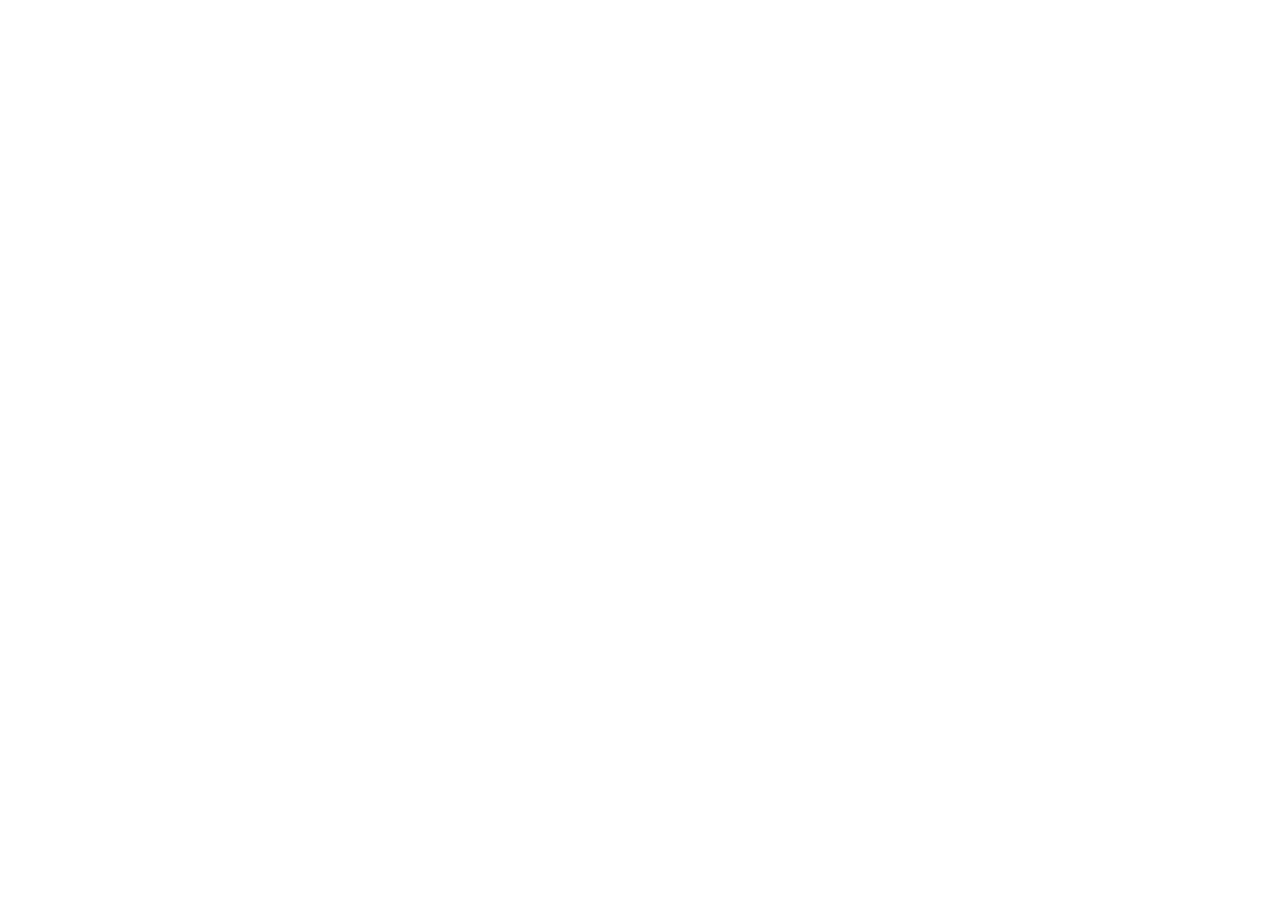
==== colmar_academy/index.html @ 77b425f3 "added boilerplate" ====
<!DOCTYPE html>
<html lang="en">
  <head>
    <meta charset="UTF-8">
    <meta name="viewport" content="width=device-width, initial-scale=1.0">
    <meta http-equiv="X-UA-Compatible" content="ie=edge">
    <title>Colmar Academy</title>
    <link rel="stylesheet" href="resources/css/stylesheet">
  </head>
  <body>
    <script src="index.js"></script>
  </body>
</html>
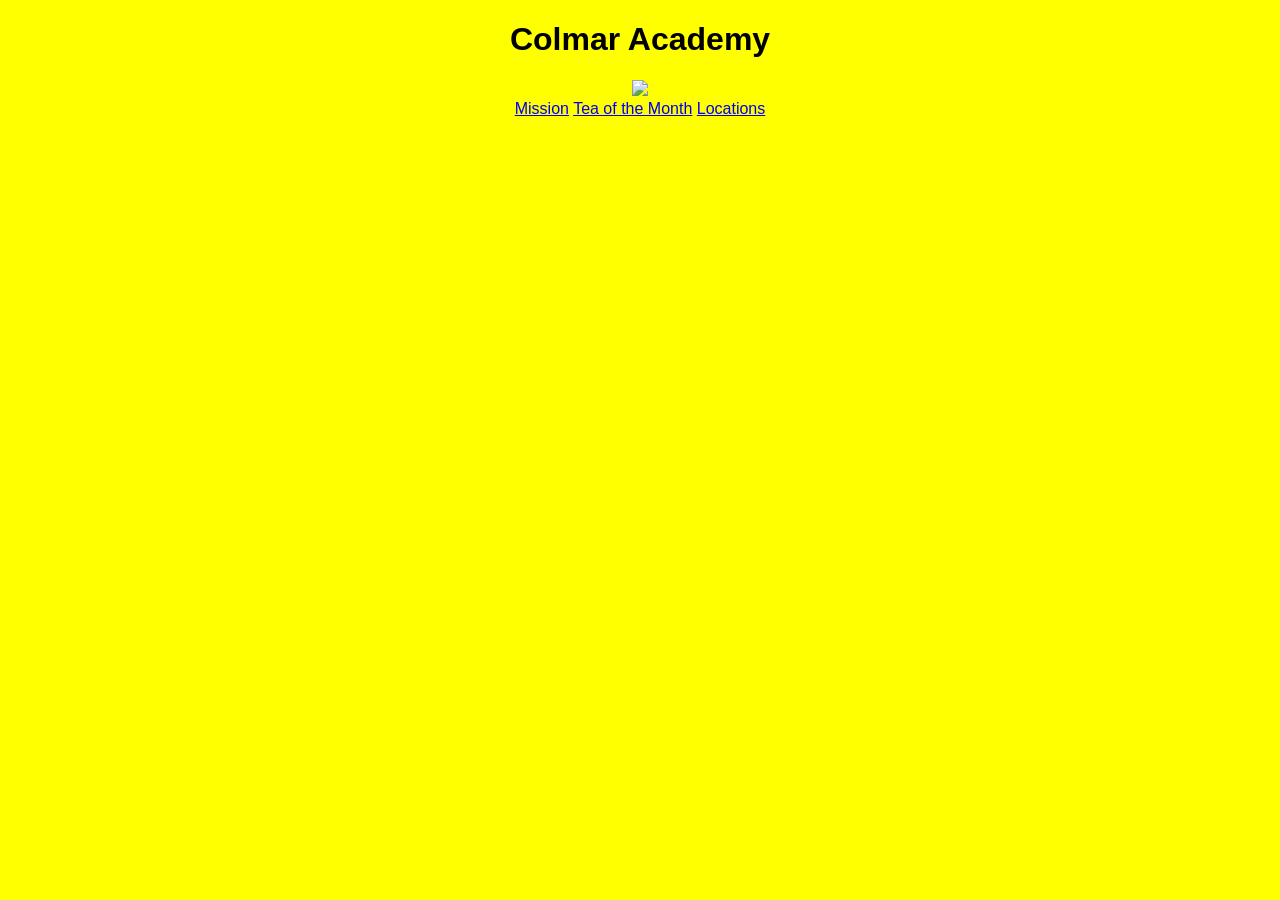
==== commit 852f60f2: "connected and tested style sheet" ====
--- a/colmar_academy/index.html
+++ b/colmar_academy/index.html
@@ -4,10 +4,21 @@
     <meta charset="UTF-8">
     <meta name="viewport" content="width=device-width, initial-scale=1.0">
     <meta http-equiv="X-UA-Compatible" content="ie=edge">
+    <link rel="stylesheet" href="resources/css/style.css" type="text/css" />
     <title>Colmar Academy</title>
-    <link rel="stylesheet" href="resources/css/stylesheet">
   </head>
   <body>
-    <script src="index.js"></script>
+    <h1>Colmar Academy</h1> 
   </body>
-</html>+</html>
+<body>
+    <nav>
+        <div>
+            <img src="https://content.codecademy.com/courses/freelance-1/unit-4/img-tea-cozy-logo.png" height="50px">
+        </div>
+        <div>
+            <a href="#first_section">Mission</a>
+            <a href="#tea_of_the_month">Tea of the Month</a>
+            <a href="#locations">Locations</a>
+        </div>
+    </nav> 
--- a/colmar_academy/resources/css/style.css
+++ b/colmar_academy/resources/css/style.css
@@ -0,0 +1,7 @@
+body {
+    background-color:yellow;
+    font-family: Verdana, Geneva, Tahoma, sans-serif;
+    text-align: center; }
+
+h1 {text-align: center;}
+
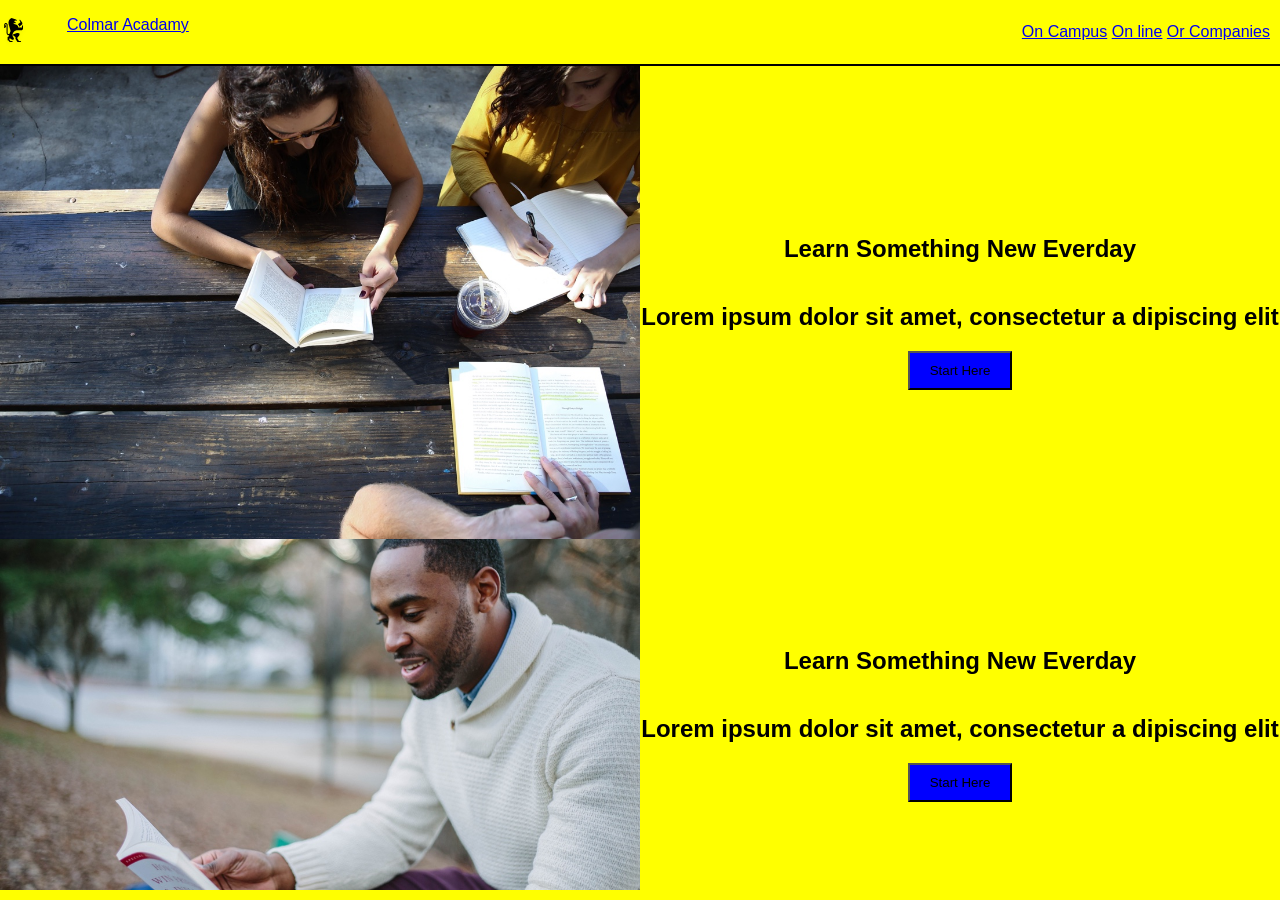
==== commit 0305bad7: "added first section" ====
--- a/colmar_academy/index.html
+++ b/colmar_academy/index.html
@@ -1,24 +1,61 @@
 <!DOCTYPE html>
 <html lang="en">
-  <head>
-    <meta charset="UTF-8">
-    <meta name="viewport" content="width=device-width, initial-scale=1.0">
-    <meta http-equiv="X-UA-Compatible" content="ie=edge">
-    <link rel="stylesheet" href="resources/css/style.css" type="text/css" />
-    <title>Colmar Academy</title>
-  </head>
-  <body>
-    <h1>Colmar Academy</h1> 
-  </body>
-</html>
+
+<head>
+  <meta charset="UTF-8">
+  <meta name="viewport" content="width=device-width, initial-scale=1.0">
+  <meta http-equiv="X-UA-Compatible" content="ie=edge">
+  <link rel="stylesheet" href="resources/css/style.css" type="text/css" />
+  <title>Colmar Academy</title>
+</head>
+
 <body>
-    <nav>
-        <div>
-            <img src="https://content.codecademy.com/courses/freelance-1/unit-4/img-tea-cozy-logo.png" height="50px">
-        </div>
-        <div>
-            <a href="#first_section">Mission</a>
-            <a href="#tea_of_the_month">Tea of the Month</a>
-            <a href="#locations">Locations</a>
-        </div>
-    </nav> +  <!--Navigation-->
+  <nav>
+    <div class="header">
+      <img src="resources\images\ic-logo.svg">
+      <div class="name">
+        <a href="#">Colmar Acadamy</a>
+      </div>
+    </div>
+
+    <div class="header_links">
+      <a href="#first_section">On Campus</a>
+      <a href="#tea_of_the_month">On line</a>
+      <a href="#locations">Or Companies</a>
+    </div>
+  </nav>
+  <!--Main-->
+  <main>
+  <section>
+
+  <div class="container_one">
+    <img src="resources/images/banner.jpg">
+  </div>
+
+    <div class="container_two">
+    <h1>Learn Something New Everday</h1>
+    <h2>Lorem ipsum dolor sit amet, consectetur a dipiscing elit</h2>
+    <button>Start Here</button>
+    </div> 
+  </section>
+
+  <!--section two-->
+  <section>
+
+  <div class="container_three">
+    <img src="resources/images/information-main.jpg">
+  </div>
+
+    <div class="container_four">
+    <h1>Learn Something New Everday</h1>
+    <h2>Lorem ipsum dolor sit amet, consectetur a dipiscing elit</h2>
+    <button>Start Here</button>
+    </div> 
+  </section>
+      
+
+  </main>
+</body>
+
+</html>
--- a/colmar_academy/resources/css/style.css
+++ b/colmar_academy/resources/css/style.css
@@ -1,7 +1,130 @@
 body {
-    background-color:yellow;
+    background-color: yellow;
     font-family: Verdana, Geneva, Tahoma, sans-serif;
-    text-align: center; }
+    margin: 0;
+    padding: 0
+}
 
-h1 {text-align: center;}
+/* Navigation */
+nav {
+    display: flex;
+    align-items: center;
+    justify-content: space-between;
+    height: 64px;
+    border-bottom: 2px solid black;
+    width: 100%;
+}
 
+.header {
+    display: flex;
+    justify-content: flex-start;
+}
+
+.name {
+    display: flex;
+    margin-left: 40px;
+}
+
+.header_links {
+    justify-content: flex-end;
+    padding: 0px 10px;
+}
+
+/* main */
+section {
+    display: grid;
+    flex-flow: 1 1 500px;
+    flex-wrap: wrap;
+    flex-direction: column;
+    grid-template-columns: 1fr 1fr;
+}
+
+.container_one {
+    display: flex;
+    justify-content: center;
+    align-items: center;
+    object-fit: contain;
+    flex-basis: calc (50% - 10px);
+    max-width: 100%;
+    height: auto;
+}
+
+.container_one img {
+    max-width: 100%;
+    height: auto;
+    object-fit: contain;
+}
+
+.container_two {
+    display: flex;
+    flex-direction: column;
+    justify-content: center;
+    object-fit: contain;
+    flex-basis: calc (50% - 10px);
+    max-width: 100%;
+    height: auto;
+}
+
+.container_two h1 {
+    text-align: center;
+}
+
+.container_two h2 {
+    text-align: center;
+}
+
+.container_two button {
+    align-self: center;
+    background-color: blue;
+    padding: 10px 20px;
+   }
+
+/* section two */
+section {
+    display: grid;
+    flex-flow: 1 1 500px;
+    flex-wrap: wrap;
+    flex-direction: column;
+    grid-template-columns: 1fr 1fr;
+}
+
+.container_three {
+    display: flex;
+    justify-content: center;
+    align-items: center;
+    object-fit: contain;
+    flex-basis: calc (50% - 10px);
+    max-width: 100%;
+    height: auto;
+}
+
+.container_three img {
+    max-width: 100%;
+    height: auto;
+    object-fit: contain;
+}
+
+.container_four {
+    display: flex;
+    flex-direction: column;
+    justify-content: center;
+    object-fit: contain;
+    flex-basis: calc (50% - 10px);
+    max-width: 100%;
+    height: auto;
+}
+
+.container_four h1 {
+    text-align: center;
+}
+
+.container_four h2 {
+    text-align: center;
+}
+
+.container_four button {
+    align-self: center;
+    background-color: blue;
+    padding: 10px 20px;
+   }
+
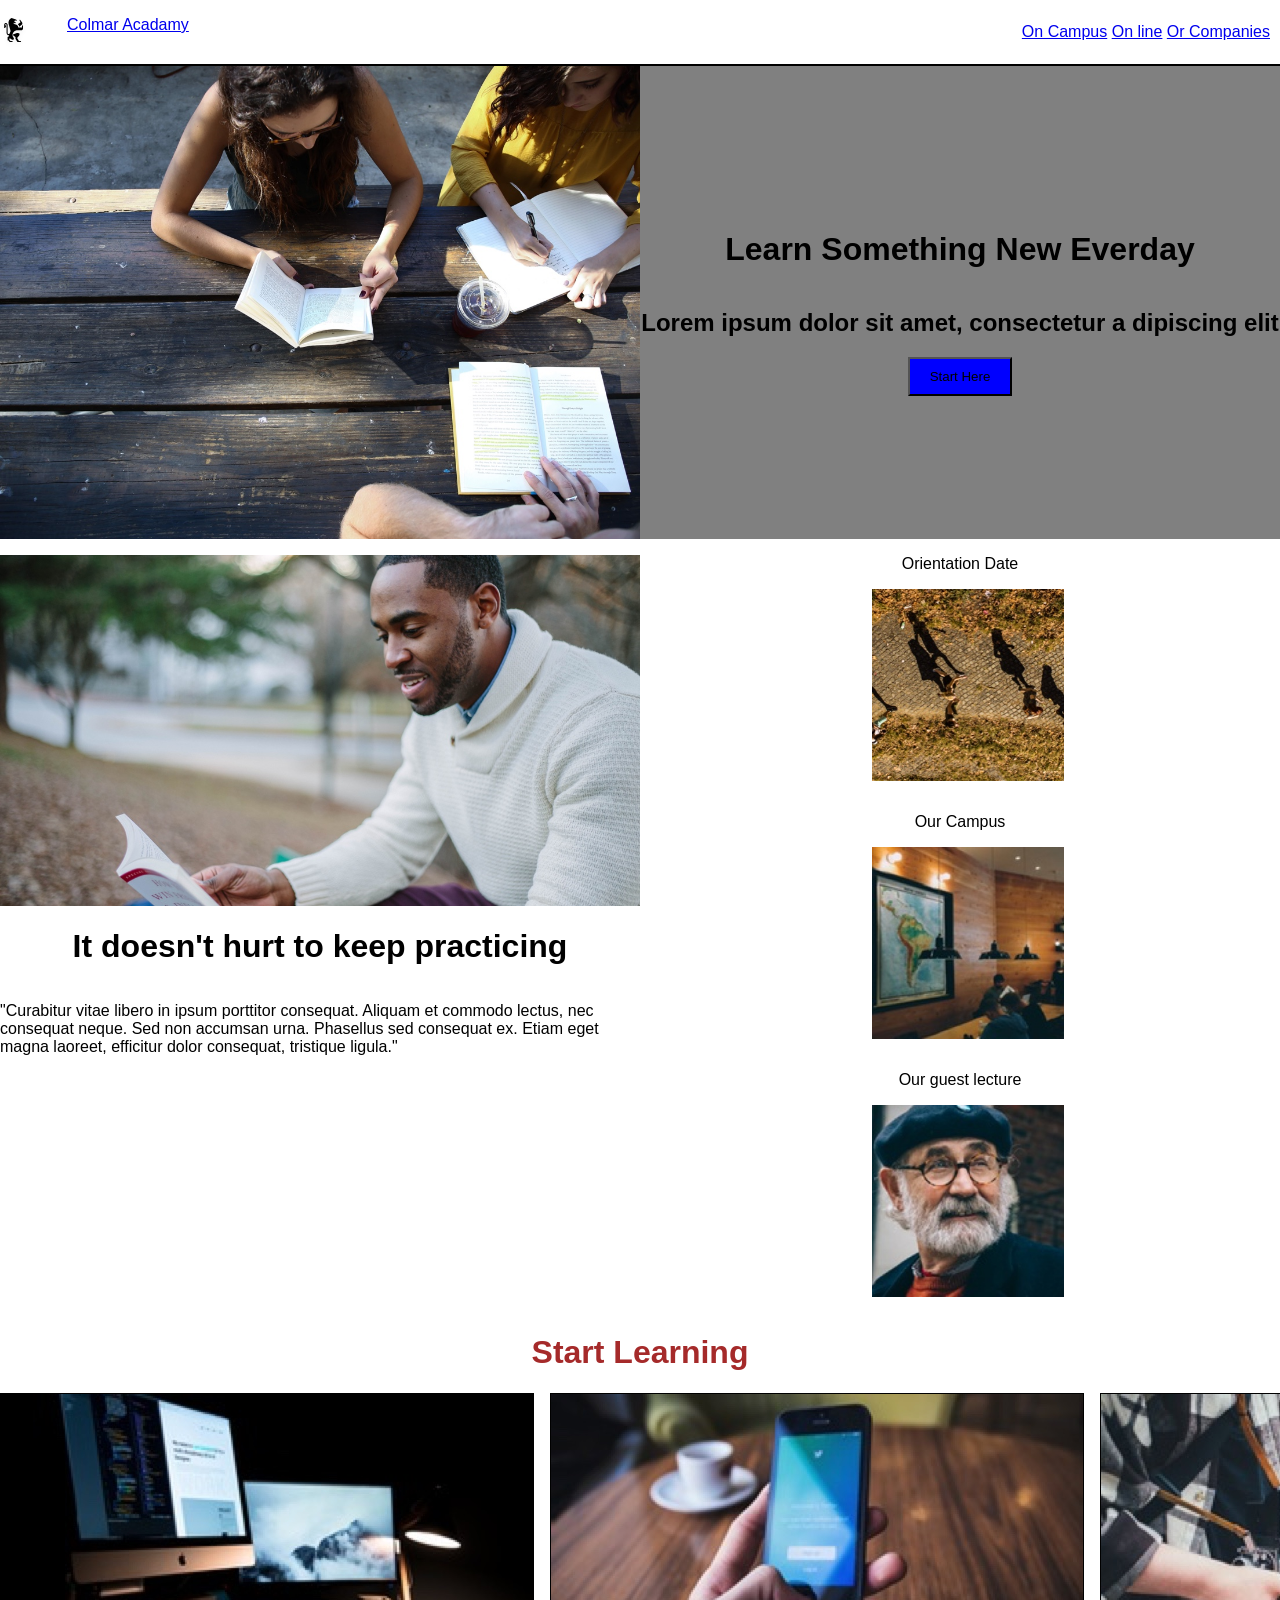
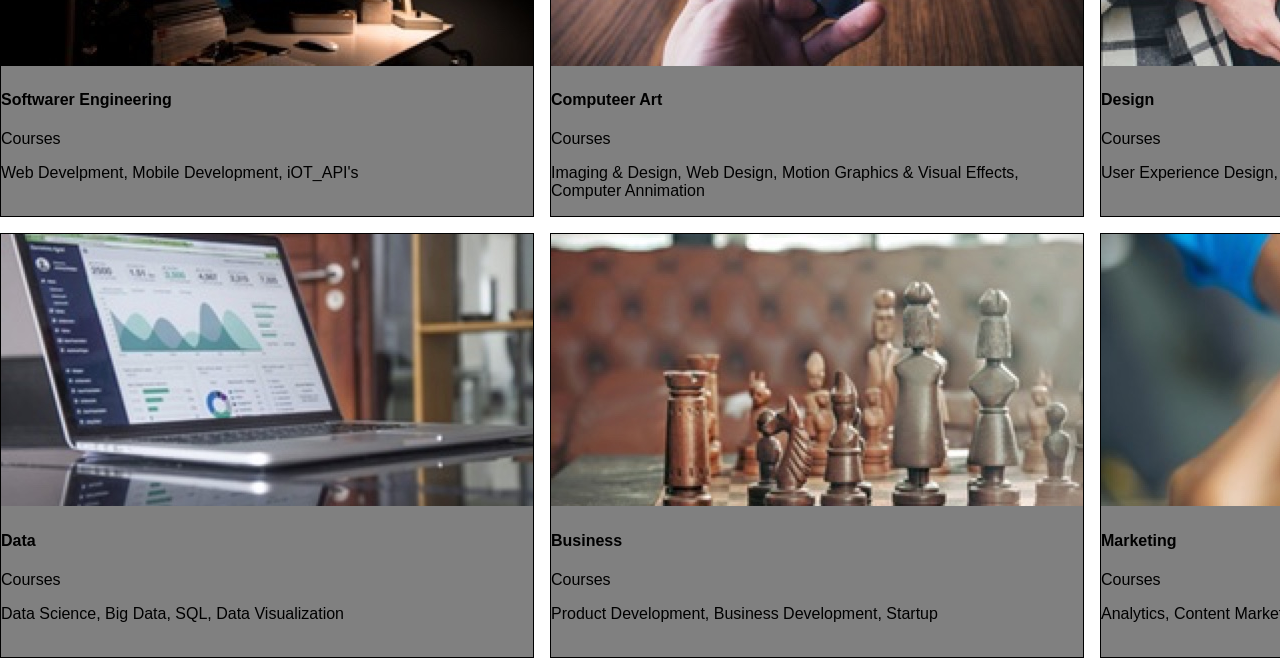
==== commit 8e91e273: "Added Section 3" ====
--- a/colmar_academy/index.html
+++ b/colmar_academy/index.html
@@ -27,35 +27,93 @@
   </nav>
   <!--Main-->
   <main>
-  <section>
+    <section_one>
+      <div class="container_one">
+        <img src="resources/images/banner.jpg">
+      </div>
 
-  <div class="container_one">
-    <img src="resources/images/banner.jpg">
-  </div>
+      <div class="container_two">
+        <h1>Learn Something New Everday</h1>
+        <h2>Lorem ipsum dolor sit amet, consectetur a dipiscing elit</h2>
+        <button>Start Here</button>
+      </div>
+    </section_one>
 
-    <div class="container_two">
-    <h1>Learn Something New Everday</h1>
-    <h2>Lorem ipsum dolor sit amet, consectetur a dipiscing elit</h2>
-    <button>Start Here</button>
-    </div> 
-  </section>
+    <!--section two-->
+    <section_two>
 
-  <!--section two-->
-  <section>
+      <div class="container_three">
+        <img src="resources/images/information-main.jpg">
+        <h1>It doesn't hurt to keep practicing</h1>
+        <p>"Curabitur vitae libero in ipsum porttitor consequat. Aliquam et commodo lectus,
+          nec consequat neque. Sed non accumsan urna. Phasellus sed consequat ex. Etiam
+          eget magna laoreet, efficitur dolor consequat, tristique ligula."
+        </p>
+      </div>
 
-  <div class="container_three">
-    <img src="resources/images/information-main.jpg">
-  </div>
+      <div class="container_four">
+      <p>Orientation Date</p>  
+      <img src="resources/images/information-orientation.jpg">
+      <p>Our Campus</p>
+      <img src="resources/images/information-campus.jpg">
+      <p>Our guest lecture</p>
+      <img src="resources/images/information-guest-lecture.jpg">
+      </div>
+    </section_two>
 
-    <div class="container_four">
-    <h1>Learn Something New Everday</h1>
-    <h2>Lorem ipsum dolor sit amet, consectetur a dipiscing elit</h2>
-    <button>Start Here</button>
-    </div> 
-  </section>
+      <!--section three-->
+      <section_three>
+
+      <h1 class="section_three_h1">Start Learning</h1>
+      <div class="section_three">  
+
+      <div class="sthree">
+      <img src="resources/images/course-software.jpg">
+      <h4>Softwarer Engineering</h4>
+      <p>Courses</p>  
+      <p>Web Develpment, Mobile Development, iOT_API's</p>
+      </div>
       
+      <div class="sthree">
+      <img src="resources/images/course-computer-art.jpg">
+      <h4>Computeer Art</h4>
+      <p>Courses</p>  
+      <p>Imaging & Design, Web Design, Motion Graphics & Visual Effects, Computer Annimation</p>
+      </div>
+            
+      <div class="sthree">
+      <img src="resources/images/course-design.jpg">
+      <h4>Design</h4>
+      <p>Courses</p>  
+      <p>User Experience Design, User Experience Research, Visual Design</p>
+      </div>
+      
+      <div class="sthree">
+      <img src="resources/images/course-data.jpg">
+      <h4>Data</h4>
+      <p>Courses</p> 
+      <p>Data Science, Big Data, SQL, Data Visualization</p>
+      </div>
+      
+      <div class="sthree">
+      <img src="resources/images/course-business.jpg">
+      <h4>Business</h4>  
+      <p>Courses</p>
+      <p>Product Development, Business Development, Startup</p>
+      </div>
+      
+      <div class="sthree">
+      <img src="resources/images/course-marketing.jpg" alt="">
+      <h4>Marketing</h4>
+      <p>Courses</p>    
+      <p>Analytics, Content Marketing, Mobile Marketing</p>
+      </div> 
+      </div>
 
+      </section_three>
+      
   </main>
 </body>
 
+
 </html>
--- a/colmar_academy/resources/css/style.css
+++ b/colmar_academy/resources/css/style.css
@@ -1,5 +1,4 @@
 body {
-    background-color: yellow;
     font-family: Verdana, Geneva, Tahoma, sans-serif;
     margin: 0;
     padding: 0
@@ -31,8 +30,9 @@
 }
 
 /* main */
-section {
+section_one {
     display: grid;
+    background-color: gray;
     flex-flow: 1 1 500px;
     flex-wrap: wrap;
     flex-direction: column;
@@ -80,17 +80,19 @@
    }
 
 /* section two */
-section {
+section_two {
     display: grid;
+    background-color: white;
     flex-flow: 1 1 500px;
     flex-wrap: wrap;
     flex-direction: column;
     grid-template-columns: 1fr 1fr;
+    height: fit-content;
 }
 
 .container_three {
     display: flex;
-    justify-content: center;
+    flex-direction: column;
     align-items: center;
     object-fit: contain;
     flex-basis: calc (50% - 10px);
@@ -99,32 +101,91 @@
 }
 
 .container_three img {
+    margin-top: 16px;
     max-width: 100%;
-    height: auto;
     object-fit: contain;
 }
 
 .container_four {
     display: flex;
     flex-direction: column;
-    justify-content: center;
+    align-items: center;
     object-fit: contain;
     flex-basis: calc (50% - 10px);
-    max-width: 100%;
-    height: auto;
+    max-width: 100%;}
+   
+.container_four img {
+   margin-left: 16px;
+   margin-bottom: 16px; 
+   max-width: 30%;
+   max-height: 30%;
+   object-fit: contain;
+   height: fit-content;
+   }   
+    
+.container_four p {
+    text-align: center;
+}    
+
+.content_four
+    {flex-grow: 1;}
+
+  /* section three */
+  
+
+  .section_three {
+    display: grid;
+    grid-template-columns: repeat(3, 1fr);
+    grid-template-rows: repeat(2, 1fr);
+    gap: 1rem;
+    } 
+
+    .sthree {
+    box-sizing: border-box;    
+    border: 1px solid black; 
+    justify-items: center;
+    background-color: gray;  
+    }
+
+
+    .section_three img {
+ justify-items: center;
+  }
+
+.section_three_h1 {
+    text-align: center;
+    color: brown;
 }
 
-.container_four h1 {
-    text-align: center;
+/* section four */
+
+ .section_four {
+    display: grid;
+    gap: 1rem;
+    grid-template-columns: repeat(1fr 1fr 1fr);
+    grid-template-rows: auto auto;
+    } 
+
+<div class="sthree">
+
+
+  .section_four img {
+  display: flex; 
+  flex: 0 0; 
+  max-width: 33.33%;
+  box-sizing: border-box;
+  border: 1px solid black;
+  align-items: center;
+  justify-content: center;
 }
 
-.container_four h2 {
+
+.p {
     text-align: center;
+    color: brown;
 }
 
-.container_four button {
-    align-self: center;
-    background-color: blue;
-    padding: 10px 20px;
-   }
 
+  
+    
+
